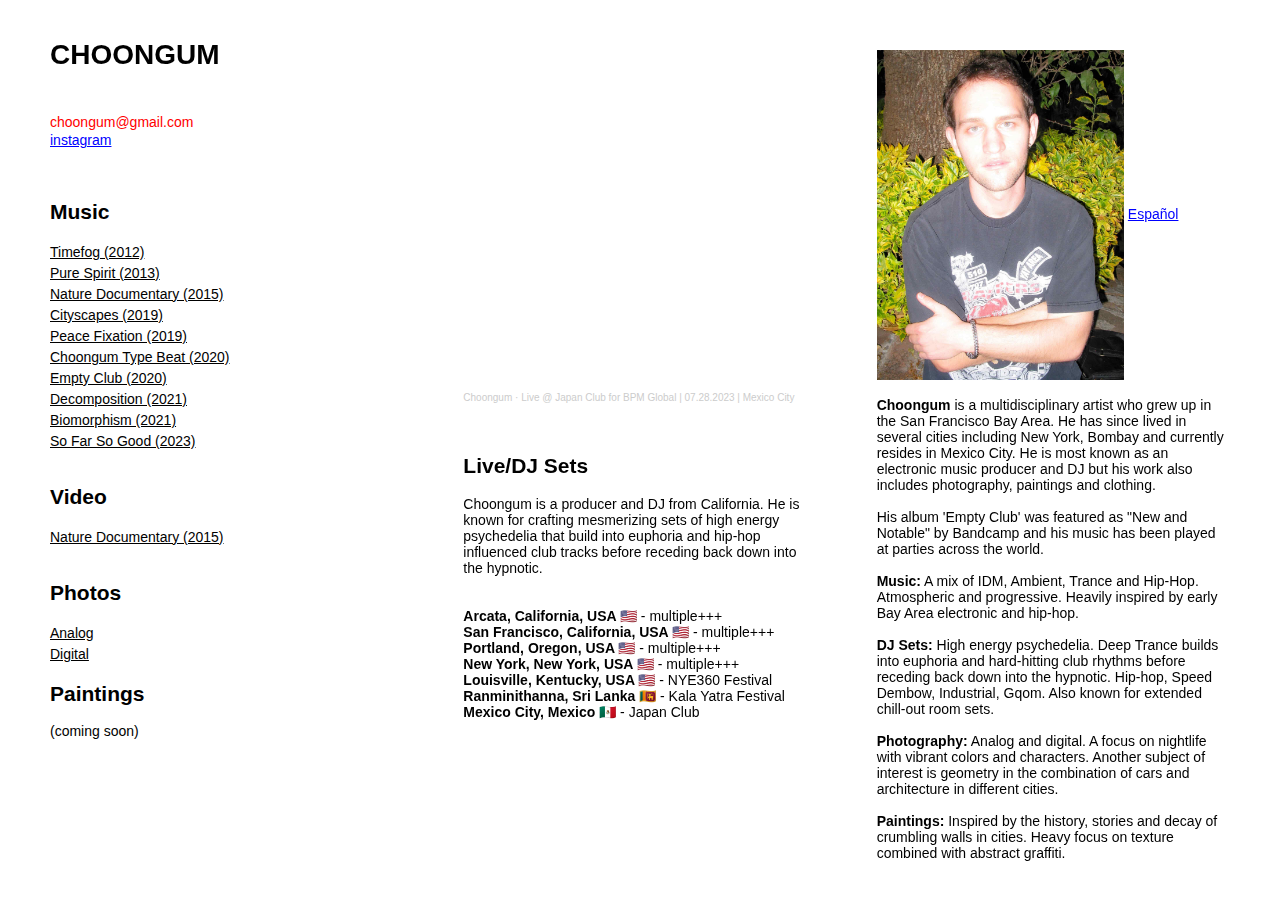
==== index.html @ d1ced51f "Add files via upload" ====
<!DOCTYPE html>
<html lang="en">
<head>

<!-- Google tag (gtag.js) -->
<script async src="https://www.googletagmanager.com/gtag/js?id=G-H4193LZQVB"></script>
<script>
  window.dataLayer = window.dataLayer || [];
  function gtag(){dataLayer.push(arguments);}
  gtag('js', new Date());

  gtag('config', 'G-H4193LZQVB');
</script>

    <meta charset="UTF-8">
    <meta name="viewport" content="width=device-width, initial-scale=1.0">
    <link rel="stylesheet" type="text/css" href="choongum.css">
    <title>Choongum</title>
    <meta name="description" content="Choongum portfolio">
        <link rel="apple-touch-icon" sizes="57x57" href="/favicon/apple-icon-57x57.png">
        <link rel="apple-touch-icon" sizes="60x60" href="/favicon/apple-icon-60x60.png">
        <link rel="apple-touch-icon" sizes="72x72" href="/favicon/apple-icon-72x72.png">
        <link rel="apple-touch-icon" sizes="76x76" href="/favicon/apple-icon-76x76.png">
        <link rel="apple-touch-icon" sizes="114x114" href="/favicon/apple-icon-114x114.png">
        <link rel="apple-touch-icon" sizes="120x120" href="/favicon/apple-icon-120x120.png">
        <link rel="apple-touch-icon" sizes="144x144" href="/favicon/apple-icon-144x144.png">
        <link rel="apple-touch-icon" sizes="152x152" href="/favicon/apple-icon-152x152.png">
        <link rel="apple-touch-icon" sizes="180x180" href="/favicon/apple-icon-180x180.png">
        <link rel="icon" type="image/png" sizes="192x192"  href="/favicon/android-icon-192x192.png">
        <link rel="icon" type="image/png" sizes="32x32" href="/favicon/favicon-32x32.png">
        <link rel="icon" type="image/png" sizes="96x96" href="/favicon/favicon-96x96.png">
        <link rel="icon" type="image/png" sizes="16x16" href="/favicon/favicon-16x16.png">
        <link rel="manifest" href="/favicon/manifest.json">
        <meta name="msapplication-TileColor" content="#ffffff">
        <meta name="msapplication-TileImage" content="/favicon/ms-icon-144x144.png">
        <meta name="theme-color" content="#ffffff">
        <meta name="viewport" content="width=device-width, initial-scale=1.0, maximum-scale=1.0, user-scalable=no"/>
        <meta http-equiv="expires" content="0">

        <meta property="og:image" content="webheader.jpg" />

    <style>
        body {
            font-family: Arial, sans-serif;
            margin: 0;
            padding: 0;
        }

        .header {
            position: fixed;
            top: 0;
            left: 0;
            width: 100%;
            color: #000;
            margin-left: 30px;
            padding: 20px;
            text-align: left;
        }

        .container {
            max-width: 100%;
            margin: 0 auto;
            padding: 20px;
            display: flex;
            flex-wrap: wrap;
        }

        .column {
            flex: 1;
            min-width: 300px;
            margin: 10px;
            padding: 20px;
            box-sizing: border-box;
        }

        .language-toggle {
            display: inline-block;
            cursor: pointer;
            text-decoration: underline;
            color: blue;
        }

        #email {
            color: red;
        }

        #ig {
            color: blue;
        }

        @media (max-width: 768px) {
            .column {
                flex: 100%;
            }
        }
    </style>
</head>

<body>



    <div class="container">

        <div class="column">

        <div class="header">
            <h1>CHOONGUM</h1>
        </div>

        <br>
        <br>
        <br>
        <br>

        <div>
            <p id="email">choongum@gmail.com</p>
            <a href=https://www.instagram.com/choongum/ id="ig" target="_blank">instagram</a><br>
        </div>

        <br>
        <br>

        <h2>Music</h2>

        <a href="https://choongum.bandcamp.com/album/timefog" target="_blank">Timefog (2012)</a><br>
        <a href="https://choongum.bandcamp.com/album/pure-spirit" target="_blank">Pure Spirit (2013)</a><br>
        <a href="https://choongum.bandcamp.com/album/nature-documentary" target="_blank">Nature Documentary (2015)</a><br>
        <a href="https://choongum.bandcamp.com/album/cityscapes" target="_blank">Cityscapes (2019)</a><br>
        <a href="https://choongum.bandcamp.com/album/peace-fixation" target="_blank">Peace Fixation (2019)</a><br>
        <a href="https://choongum.bandcamp.com/album/choongum-type-beat" target="_blank">Choongum Type Beat (2020)</a><br>
        <a href="https://choongum.bandcamp.com/album/empty-club" target="_blank">Empty Club (2020)</a><br>
        <a href="https://choongum.bandcamp.com/album/decomposition" target="_blank">Decomposition (2021)</a><br>
        <a href="https://choongum.bandcamp.com/album/biomorphism" target="_blank">Biomorphism (2021)</a><br>
        <a href="https://choongum.bandcamp.com/album/so-far-so-good" target="_blank">So Far So Good (2023)</a><br>

        <br>

        <h2>Video</h2>

        <a href="https://youtu.be/mT7pdPEUf94" target="_blank">Nature Documentary (2015)</a><br>

        <br>

        <h2>Photos</h2>

        <a href="analog.html" target="_blank">Analog</a><br>
        <a href="digital.html" target="_blank">Digital</a><br>

        <h2>Paintings</h2>
        (coming soon)

        </div>

        <div class="column">

            <iframe style="border: 0; width: 100%; height: 120px;" src="https://bandcamp.com/EmbeddedPlayer/album=3283736266/size=large/bgcol=ffffff/linkcol=0687f5/tracklist=false/artwork=small/transparent=true/" seamless><a href="https://choongum.bandcamp.com/album/so-far-so-good">So Far So Good by Choongum</a></iframe>

            <br>
            <br>
            <br>
            <br>

            <iframe width="100%" height="166" scrolling="no" frameborder="no" allow="autoplay" src="https://w.soundcloud.com/player/?url=https%3A//api.soundcloud.com/tracks/1582193439&color=%23ff5500&auto_play=false&hide_related=false&show_comments=true&show_user=true&show_reposts=false&show_teaser=true"></iframe><div style="font-size: 10px; color: #cccccc;line-break: anywhere;word-break: normal;overflow: hidden;white-space: nowrap;text-overflow: ellipsis; font-family: Interstate,Lucida Grande,Lucida Sans Unicode,Lucida Sans,Garuda,Verdana,Tahoma,sans-serif;font-weight: 100;"><a href="https://soundcloud.com/choongum" title="Choongum" target="_blank" style="color: #cccccc; text-decoration: none;">Choongum</a> · <a href="https://soundcloud.com/choongum/live-japan-club-07282023-mexico-city" title="Live @ Japan Club for BPM Global | 07.28.2023 | Mexico City" target="_blank" style="color: #cccccc; text-decoration: none;">Live @ Japan Club for BPM Global | 07.28.2023 | Mexico City</a></div>

            <br>
            <br>

            <p>
                <h2>Live/DJ Sets</h2>

                <p class="text-english">
                Choongum is a producer and DJ from California. He is known for crafting mesmerizing sets of high energy psychedelia that build into euphoria and hip-hop influenced club tracks before receding back down into the hypnotic.
                </p>

                <p class="text-spanish" style="display: none;">
                Choongum es un productor y DJ de California. Es conocido por crear fascinantes sets de psicodelia de alta energía que se convierten en pistas de club influenciadas por la euforia y el hip-hop antes de volver a caer en lo hipnótico.
                </p>

                <br>
                <br>

                <b>Arcata, California, USA 🇺🇸</b> - multiple+++ <br>
                <b>San Francisco, California, USA 🇺🇸</b> - multiple+++ <br>
                <b>Portland, Oregon, USA 🇺🇸</b> - multiple+++ <br>
                <b>New York, New York, USA 🇺🇸</b> - multiple+++ <br>
                <b>Louisville, Kentucky, USA 🇺🇸</b> - NYE360 Festival <br>
                <b>Ranminithanna, Sri Lanka 🇱🇰</b> - Kala Yatra Festival <br>
                <b>Mexico City, Mexico 🇲🇽</b> - Japan Club <br>

            </p>

        </div>

        <div class="column">

            <a href="choongum.jpg" target="_blank"><img id="profilepic" src="choongum.jpg" alt="Choongum"></a>

    <span class="toggle-text"></span>
    <span class="toggle-text-spanish" style="display: none;"></span>
    
    <div class="language-toggle" onclick="toggleLanguage()">Español</div>

    <script>
        // JavaScript function to toggle between English and Spanish text
        function toggleLanguage() {
            const englishText = document.querySelectorAll(".text-english");
            const spanishText = document.querySelectorAll(".text-spanish");
            const toggleText = document.querySelectorAll(".toggle-text");
            const toggleTextSpanish = document.querySelectorAll(".toggle-text-spanish");
            const languageToggle = document.querySelector('.language-toggle');

            if (englishText[0].style.display === "none") {
                englishText.forEach(elem => elem.style.display = "block");
                spanishText.forEach(elem => elem.style.display = "none");
                toggleText.forEach(elem => elem.style.display = "inline");
                toggleTextSpanish.forEach(elem => elem.style.display = "none");
                languageToggle.textContent = "Español";
            } else {
                englishText.forEach(elem => elem.style.display = "none");
                spanishText.forEach(elem => elem.style.display = "block");
                toggleText.forEach(elem => elem.style.display = "none");
                toggleTextSpanish.forEach(elem => elem.style.display = "inline");
                languageToggle.textContent = "English";
            }
        }
    </script>


            <div class="text-english">
            <p id="bio">
            <b>Choongum</b> is a multidisciplinary artist who grew up in the San Francisco Bay Area. He has since lived in several cities including New York, Bombay and currently resides in Mexico City. He is most known as an electronic music producer and DJ but his work also includes photography, paintings and clothing.
            <br>
            <br>
            His album 'Empty Club' was featured as "New and Notable" by Bandcamp and his music has been played at parties across the world.
            <br>
            <br>
            <b>Music:</b> A mix of IDM, Ambient, Trance and Hip-Hop. Atmospheric and progressive. Heavily inspired by early Bay Area electronic and hip-hop.
            <br>
            <br>
            <b>DJ Sets:</b> High energy psychedelia. Deep Trance builds into euphoria and hard-hitting club rhythms before receding back down into the hypnotic. Hip-hop, Speed Dembow, Industrial, Gqom. Also known for extended chill-out room sets.
            <br>
            <br>
            <b>Photography:</b> Analog and digital. A focus on nightlife with vibrant colors and characters. Another subject of interest is geometry in the combination of cars and architecture in different cities.
            <br>
            <br>
            <b>Paintings:</b> Inspired by the history, stories and decay of crumbling walls in cities. Heavy focus on texture combined with abstract graffiti.
            <br>

            </p>
            </div>

            <div class="text-spanish" style="display: none;">
            <p id="bio">
            <b>Choongum</b> es un artista multidisciplinario que creció en el San Francisco Bay Area. Desde entonces ha vivido en varias ciudades incluyendo Nueva York, Bombay y actualmente reside en la Ciudad de México. Es más conocido como productor de música electrónica y DJ, pero su trabajo también incluye fotografía, pinturas y ropa.
            <br>
            <br>
            Su álbum 'Empty Club' fue presentado como "Nuevo y Notable" por Bandcamp y su música se ha reproducido en fiestas de todo el mundo.
            <br>
            <br>
            <b>Music:</b> Una mezcla de IDM, Ambient, Trance y Hip-Hop. Atmosférico y progresista. Muy inspirado en la electrónica y el hip-hop de los primeros años del Bay Area.
            <br>
            <br>
            <b>DJ Sets:</b> Psicodelia de alta energía. Deep Trance se convierte en euforia y ritmos de club contundentes antes de retroceder hacia lo hipnótico. Hip-hop, Speed ​​Dembow, Industrial, Gqom. También conocido por sus conjuntos de salas chill-out ampliadas.
            <br>
            <br>
            <b>Photography:</b> Analógico y digital. Un enfoque en la vida nocturna con colores y personajes vibrantes. Otro tema de interés es la geometría en la combinación de automóviles y arquitectura en diferentes ciudades.
            <br>
            <br>
            <b>Paintings:</b> Inspirado en la historia, los relatos y el deterioro de los muros que se desmoronan en las ciudades. Gran atención a la textura combinada con graffiti abstracto.
            <br>

            </p>

            </div>

        </div>
    </div>
</body>
</html>
---- choongum.css ----
/* Defaults */

html { height: 100%; width: 100%; }
body { font-family: Arial, Helvetica, sans-serif; font-size: 14px; margin-top: 40px; margin: 20px; padding: 0; }
p { margin: 0; }
a { line-height: 1.5; }
a:link { 
	color: black;
	text-decoration: ; }
a:visited { color: black; }
a:hover { color: blue; }

/* Home */

.row {
  display: flex;
}

.column {
  flex: 33%;
}

#header {
  position: fixed;
}

#profilepic {
  max-width: 70%;
  height: auto;
  vertical-align: middle;
}

#bio {
  padding-top: 5%;
}

/* Photos */

.photos {
  display: grid;
  grid-template-columns: repeat(3, 1fr); /* Create three equal-width columns */
  grid-gap: 0; /* Remove the gap between columns */
  margin-bottom: 50px;
}

.photos-horizontal {
  display: grid;
  grid-template-columns: repeat(2, 1fr); /* Create two equal-width columns */
  grid-gap: 0; /* Remove the gap between columns */
  margin-bottom: 50px;
}

.photos img {
  /* Just in case there are inline attributes */
  width: 100% !important;
  height: auto !important;
}

.photos-horizontal img {
  /* Just in case there are inline attributes */
  width: 100% !important;
  height: auto !important;
}


@media (max-width: 1200px) {
  #photos {
  -moz-column-count:    3;
  -webkit-column-count: 3;
  column-count:         3;
  }
}
@media (max-width: 1000px) {
  #photos {
  -moz-column-count:    3;
  -webkit-column-count: 3;
  column-count:         3;
  }
}
@media (max-width: 800px) {
  #photos {
  -moz-column-count:    2;
  -webkit-column-count: 2;
  column-count:         2;
  }
}
@media (max-width: 400px) {
  #photos {
  -moz-column-count:    1;
  -webkit-column-count: 1;
  column-count:         1;
  }
}
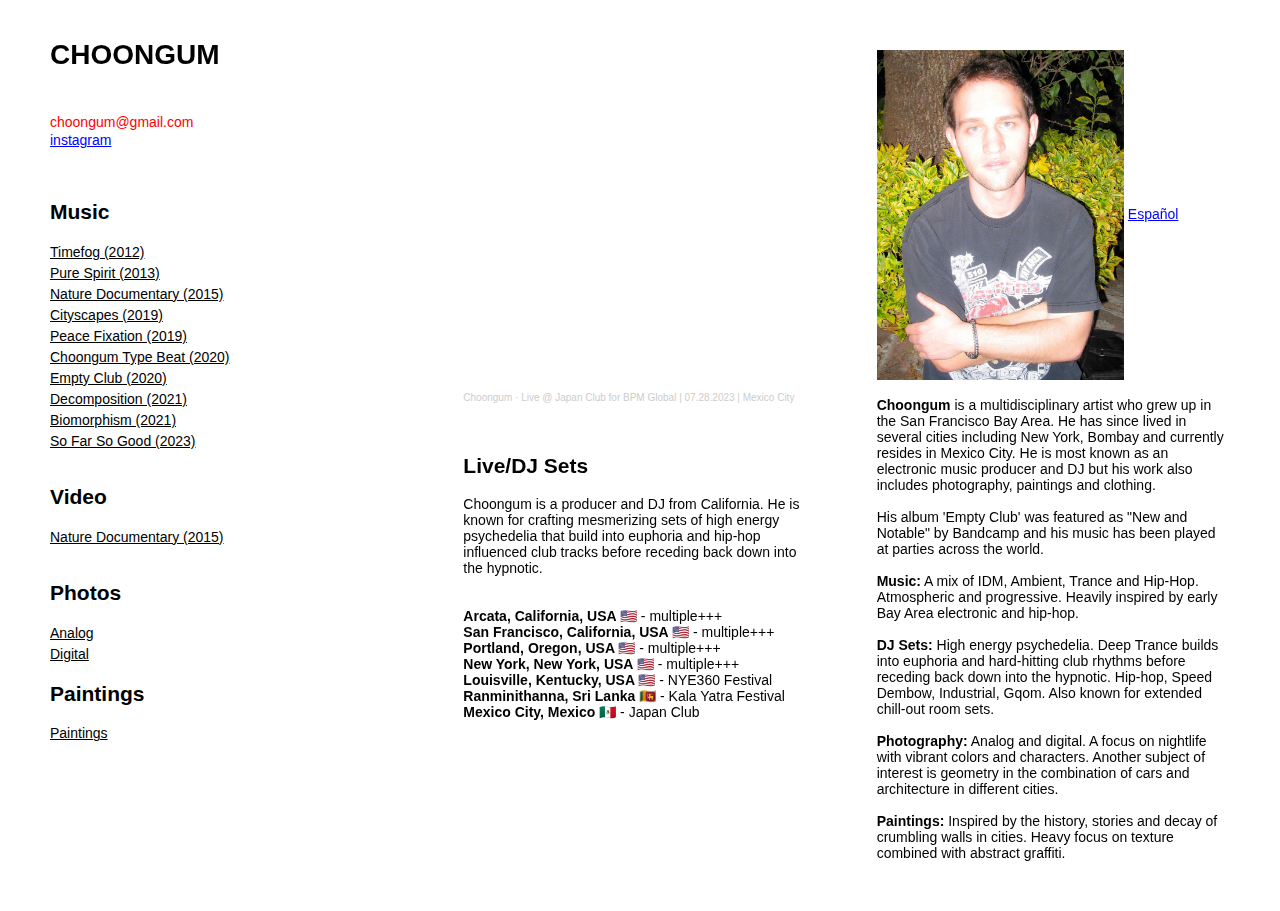
==== commit a26da31b: "Add files via upload" ====
--- a/index.html
+++ b/index.html
@@ -144,11 +144,11 @@
 
         <h2>Photos</h2>
 
-        <a href="analog.html" target="_blank">Analog</a><br>
-        <a href="digital.html" target="_blank">Digital</a><br>
+        <a href="photos/analog.html" target="_blank">Analog</a><br>
+        <a href="photos/digital.html" target="_blank">Digital</a><br>
 
         <h2>Paintings</h2>
-        (coming soon)
+        <a href="paintings/paintings.html" target="_blank">Paintings</a><br>
 
         </div>
 
--- a/choongum.css
+++ b/choongum.css
@@ -62,32 +62,30 @@
   height: auto !important;
 }
 
+.paintings {
+  display: grid;
+  grid-template-columns: repeat(3, 1fr);
+  grid-gap: 0;
+  margin-bottom: 25px;
+}
 
-@media (max-width: 1200px) {
-  #photos {
-  -moz-column-count:    3;
-  -webkit-column-count: 3;
-  column-count:         3;
-  }
+.painting-details {
+  display: grid;
+  grid-template-columns: repeat(5, 1fr);
+  grid-gap: 10px;
+  margin-bottom: 50px;
 }
-@media (max-width: 1000px) {
-  #photos {
-  -moz-column-count:    3;
-  -webkit-column-count: 3;
-  column-count:         3;
-  }
+
+.paintings img {
+  width: 100% !important;
+  height: auto !important;
 }
-@media (max-width: 800px) {
-  #photos {
-  -moz-column-count:    2;
-  -webkit-column-count: 2;
-  column-count:         2;
-  }
+
+.painting-details img {
+  width: 100% !important;
+  height: auto !important;
 }
-@media (max-width: 400px) {
-  #photos {
-  -moz-column-count:    1;
-  -webkit-column-count: 1;
-  column-count:         1;
-  }
+
+picture {
+  margin-bottom: -3.5px;
 }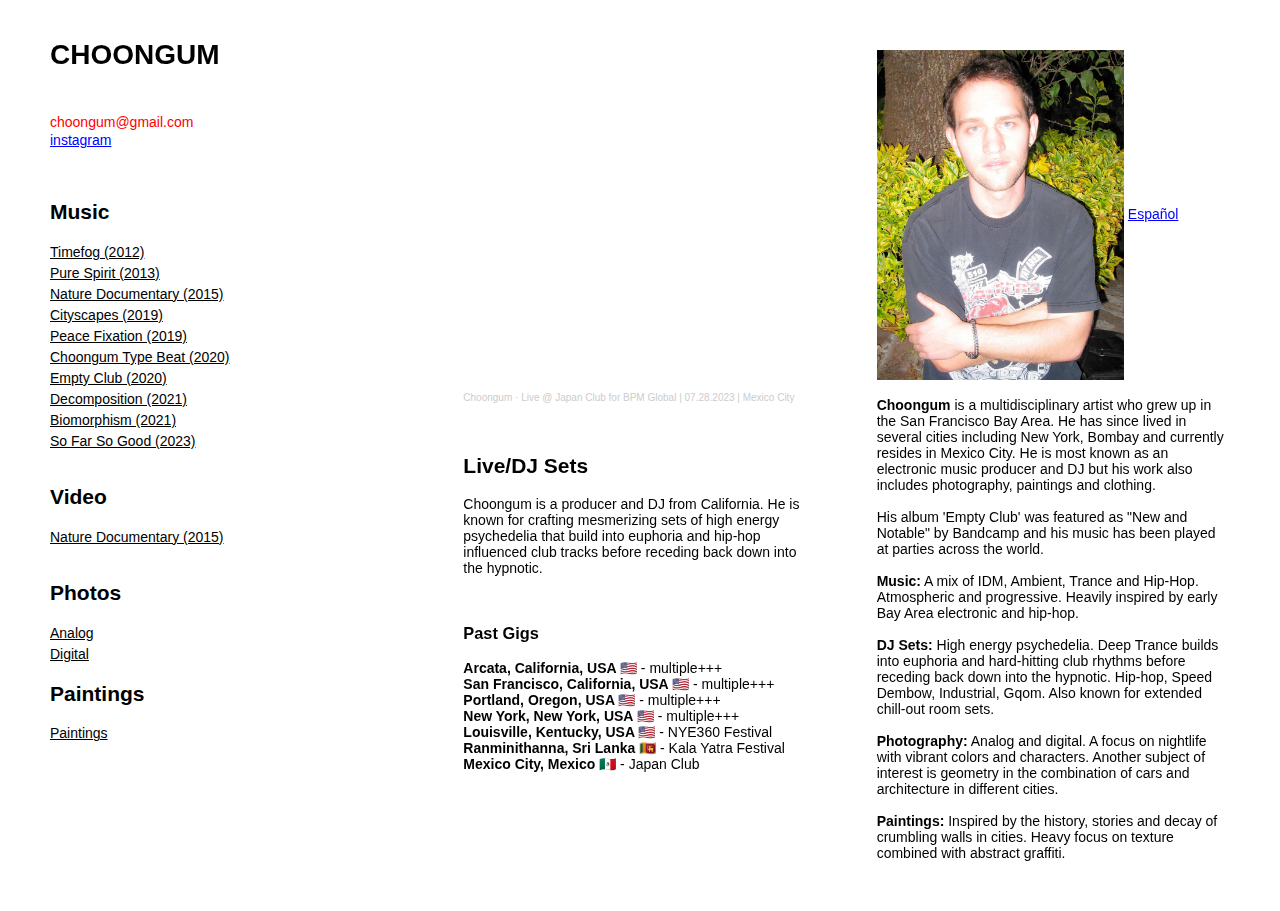
==== commit 9ae984f8: "Add files via upload" ====
--- a/index.html
+++ b/index.html
@@ -148,7 +148,8 @@
         <a href="photos/digital.html" target="_blank">Digital</a><br>
 
         <h2>Paintings</h2>
-        <a href="paintings/paintings.html" target="_blank">Paintings</a><br>
+
+        <a href="paintings/paintings.html" target="_blank">Paintings</a>
 
         </div>
 
@@ -180,6 +181,7 @@
                 <br>
                 <br>
 
+                <h3>Past Gigs</h3>
                 <b>Arcata, California, USA 🇺🇸</b> - multiple+++ <br>
                 <b>San Francisco, California, USA 🇺🇸</b> - multiple+++ <br>
                 <b>Portland, Oregon, USA 🇺🇸</b> - multiple+++ <br>
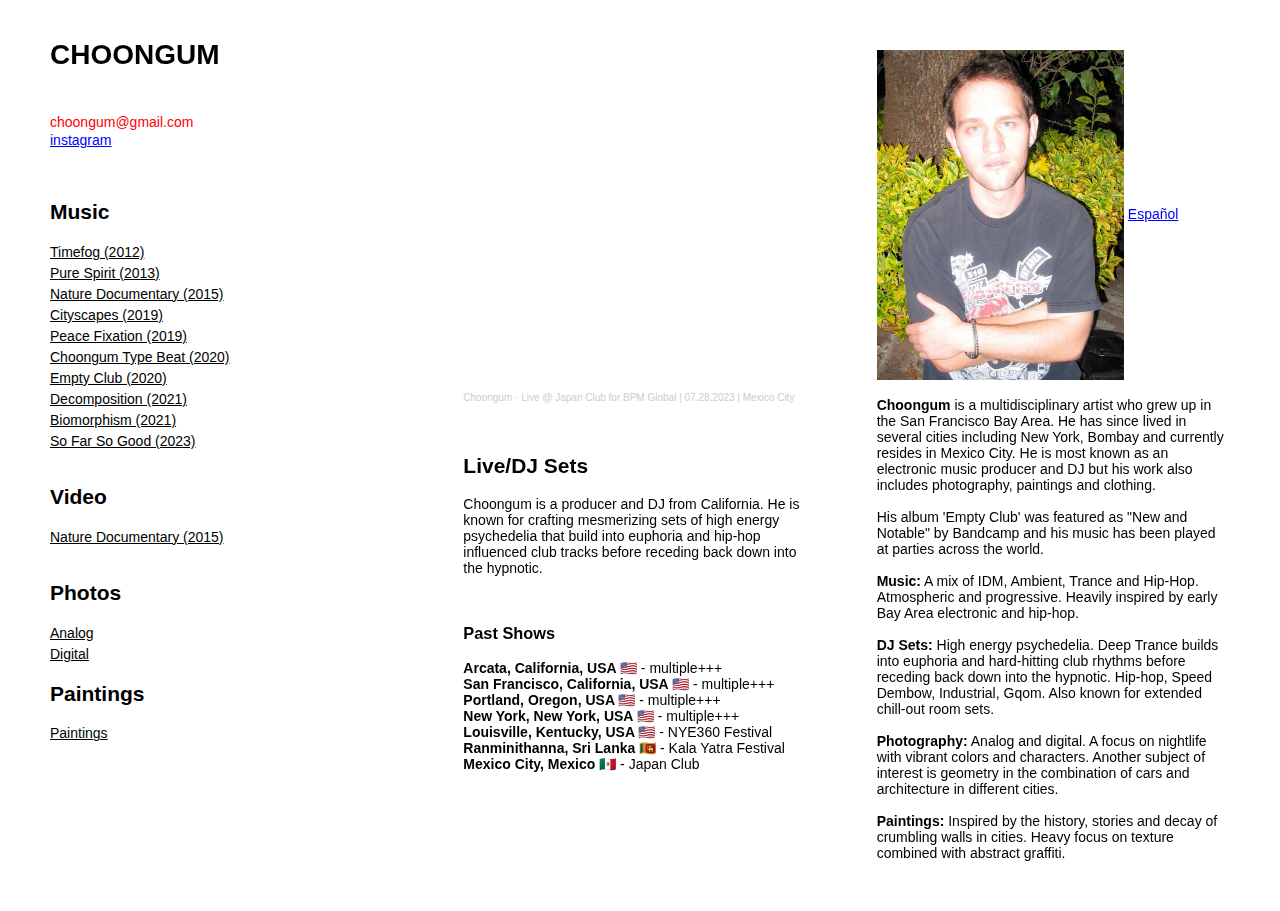
==== commit e3f2cd1c: "Add files via upload" ====
--- a/index.html
+++ b/index.html
@@ -181,7 +181,7 @@
                 <br>
                 <br>
 
-                <h3>Past Gigs</h3>
+                <h3>Past Shows</h3>
                 <b>Arcata, California, USA 🇺🇸</b> - multiple+++ <br>
                 <b>San Francisco, California, USA 🇺🇸</b> - multiple+++ <br>
                 <b>Portland, Oregon, USA 🇺🇸</b> - multiple+++ <br>
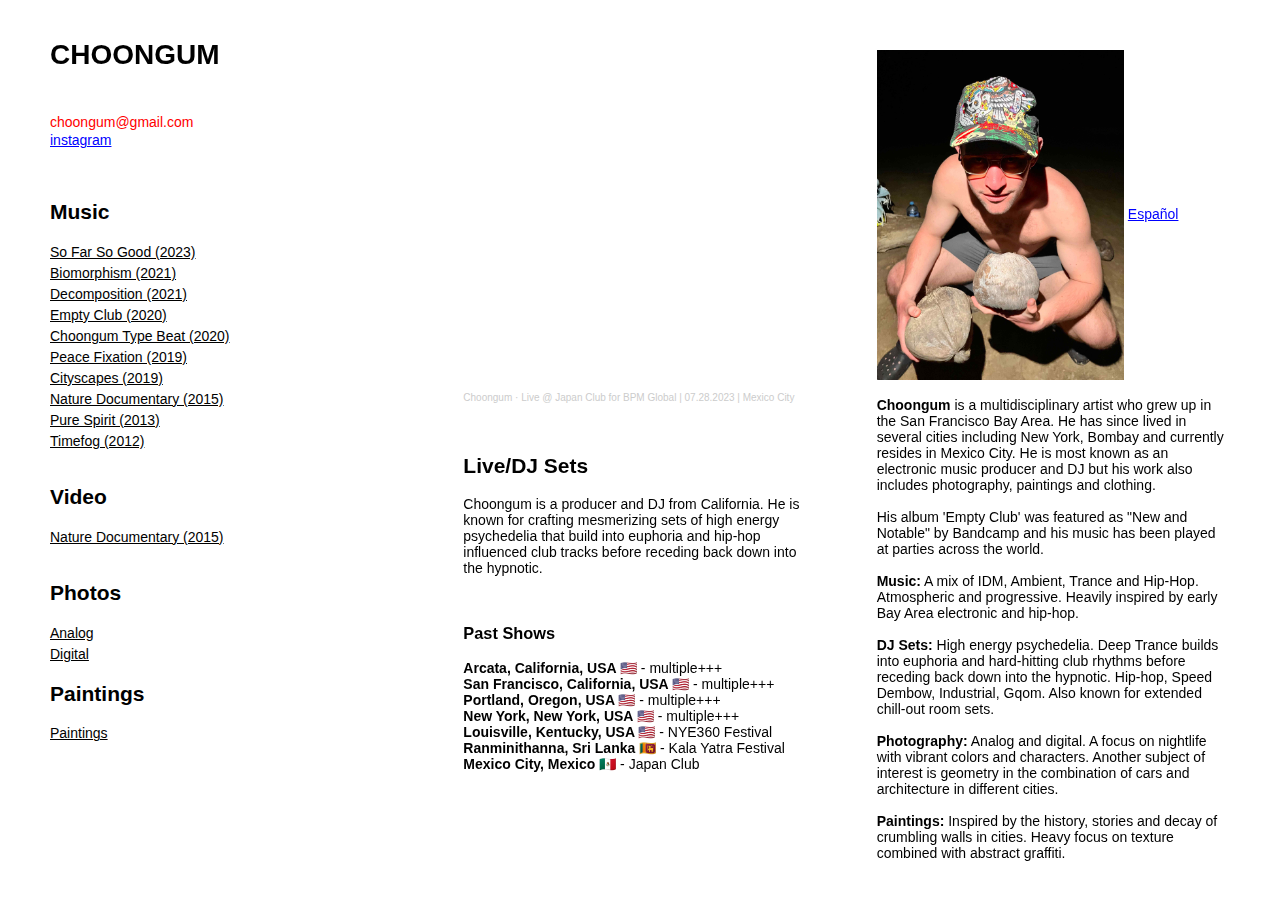
==== commit a36c83d5: "Add files via upload" ====
--- a/index.html
+++ b/index.html
@@ -123,16 +123,16 @@
 
         <h2>Music</h2>
 
+        <a href="https://choongum.bandcamp.com/album/so-far-so-good" target="_blank">So Far So Good (2023)</a><br>
+        <a href="https://choongum.bandcamp.com/album/biomorphism" target="_blank">Biomorphism (2021)</a><br>
+        <a href="https://choongum.bandcamp.com/album/decomposition" target="_blank">Decomposition (2021)</a><br>
+        <a href="https://choongum.bandcamp.com/album/empty-club" target="_blank">Empty Club (2020)</a><br>
+        <a href="https://choongum.bandcamp.com/album/choongum-type-beat" target="_blank">Choongum Type Beat (2020)</a><br>
+        <a href="https://choongum.bandcamp.com/album/peace-fixation" target="_blank">Peace Fixation (2019)</a><br>
+        <a href="https://choongum.bandcamp.com/album/cityscapes" target="_blank">Cityscapes (2019)</a><br>
+        <a href="https://choongum.bandcamp.com/album/nature-documentary" target="_blank">Nature Documentary (2015)</a><br>
+        <a href="https://choongum.bandcamp.com/album/pure-spirit" target="_blank">Pure Spirit (2013)</a><br>
         <a href="https://choongum.bandcamp.com/album/timefog" target="_blank">Timefog (2012)</a><br>
-        <a href="https://choongum.bandcamp.com/album/pure-spirit" target="_blank">Pure Spirit (2013)</a><br>
-        <a href="https://choongum.bandcamp.com/album/nature-documentary" target="_blank">Nature Documentary (2015)</a><br>
-        <a href="https://choongum.bandcamp.com/album/cityscapes" target="_blank">Cityscapes (2019)</a><br>
-        <a href="https://choongum.bandcamp.com/album/peace-fixation" target="_blank">Peace Fixation (2019)</a><br>
-        <a href="https://choongum.bandcamp.com/album/choongum-type-beat" target="_blank">Choongum Type Beat (2020)</a><br>
-        <a href="https://choongum.bandcamp.com/album/empty-club" target="_blank">Empty Club (2020)</a><br>
-        <a href="https://choongum.bandcamp.com/album/decomposition" target="_blank">Decomposition (2021)</a><br>
-        <a href="https://choongum.bandcamp.com/album/biomorphism" target="_blank">Biomorphism (2021)</a><br>
-        <a href="https://choongum.bandcamp.com/album/so-far-so-good" target="_blank">So Far So Good (2023)</a><br>
 
         <br>
 
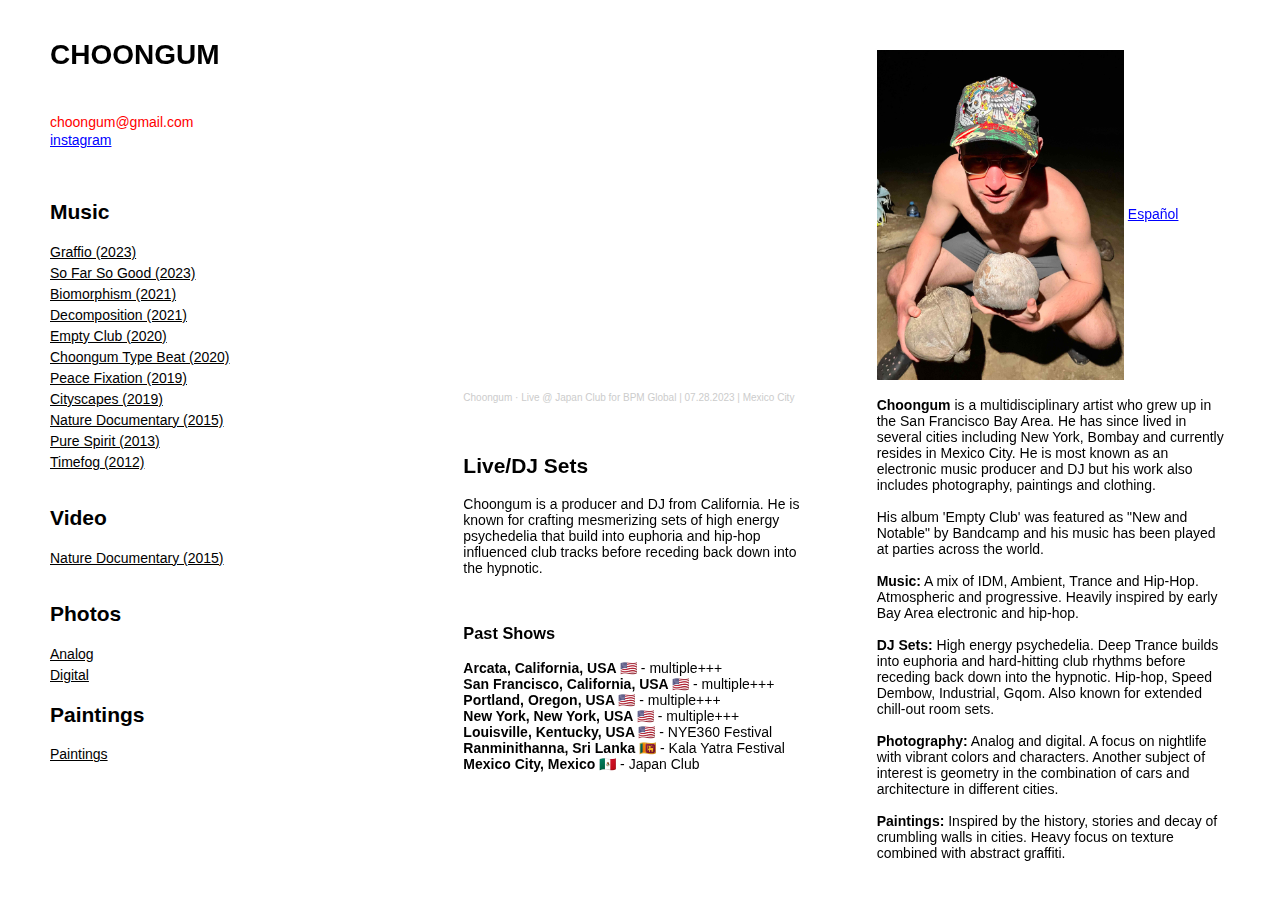
==== commit 655304c0: "Add files via upload" ====
--- a/index.html
+++ b/index.html
@@ -123,6 +123,7 @@
 
         <h2>Music</h2>
 
+        <a href="https://choongum.bandcamp.com/album/graffio" target="_blank">Graffio (2023)</a><br>
         <a href="https://choongum.bandcamp.com/album/so-far-so-good" target="_blank">So Far So Good (2023)</a><br>
         <a href="https://choongum.bandcamp.com/album/biomorphism" target="_blank">Biomorphism (2021)</a><br>
         <a href="https://choongum.bandcamp.com/album/decomposition" target="_blank">Decomposition (2021)</a><br>
@@ -155,7 +156,7 @@
 
         <div class="column">
 
-            <iframe style="border: 0; width: 100%; height: 120px;" src="https://bandcamp.com/EmbeddedPlayer/album=3283736266/size=large/bgcol=ffffff/linkcol=0687f5/tracklist=false/artwork=small/transparent=true/" seamless><a href="https://choongum.bandcamp.com/album/so-far-so-good">So Far So Good by Choongum</a></iframe>
+            <iframe style="border: 0; width: 100%; height: 120px;" src="https://bandcamp.com/EmbeddedPlayer/album=229738914/size=large/bgcol=ffffff/linkcol=0687f5/tracklist=false/artwork=small/transparent=true/" seamless><a href="https://choongum.bandcamp.com/album/graffio">Graffio by Choongum</a></iframe>
 
             <br>
             <br>
